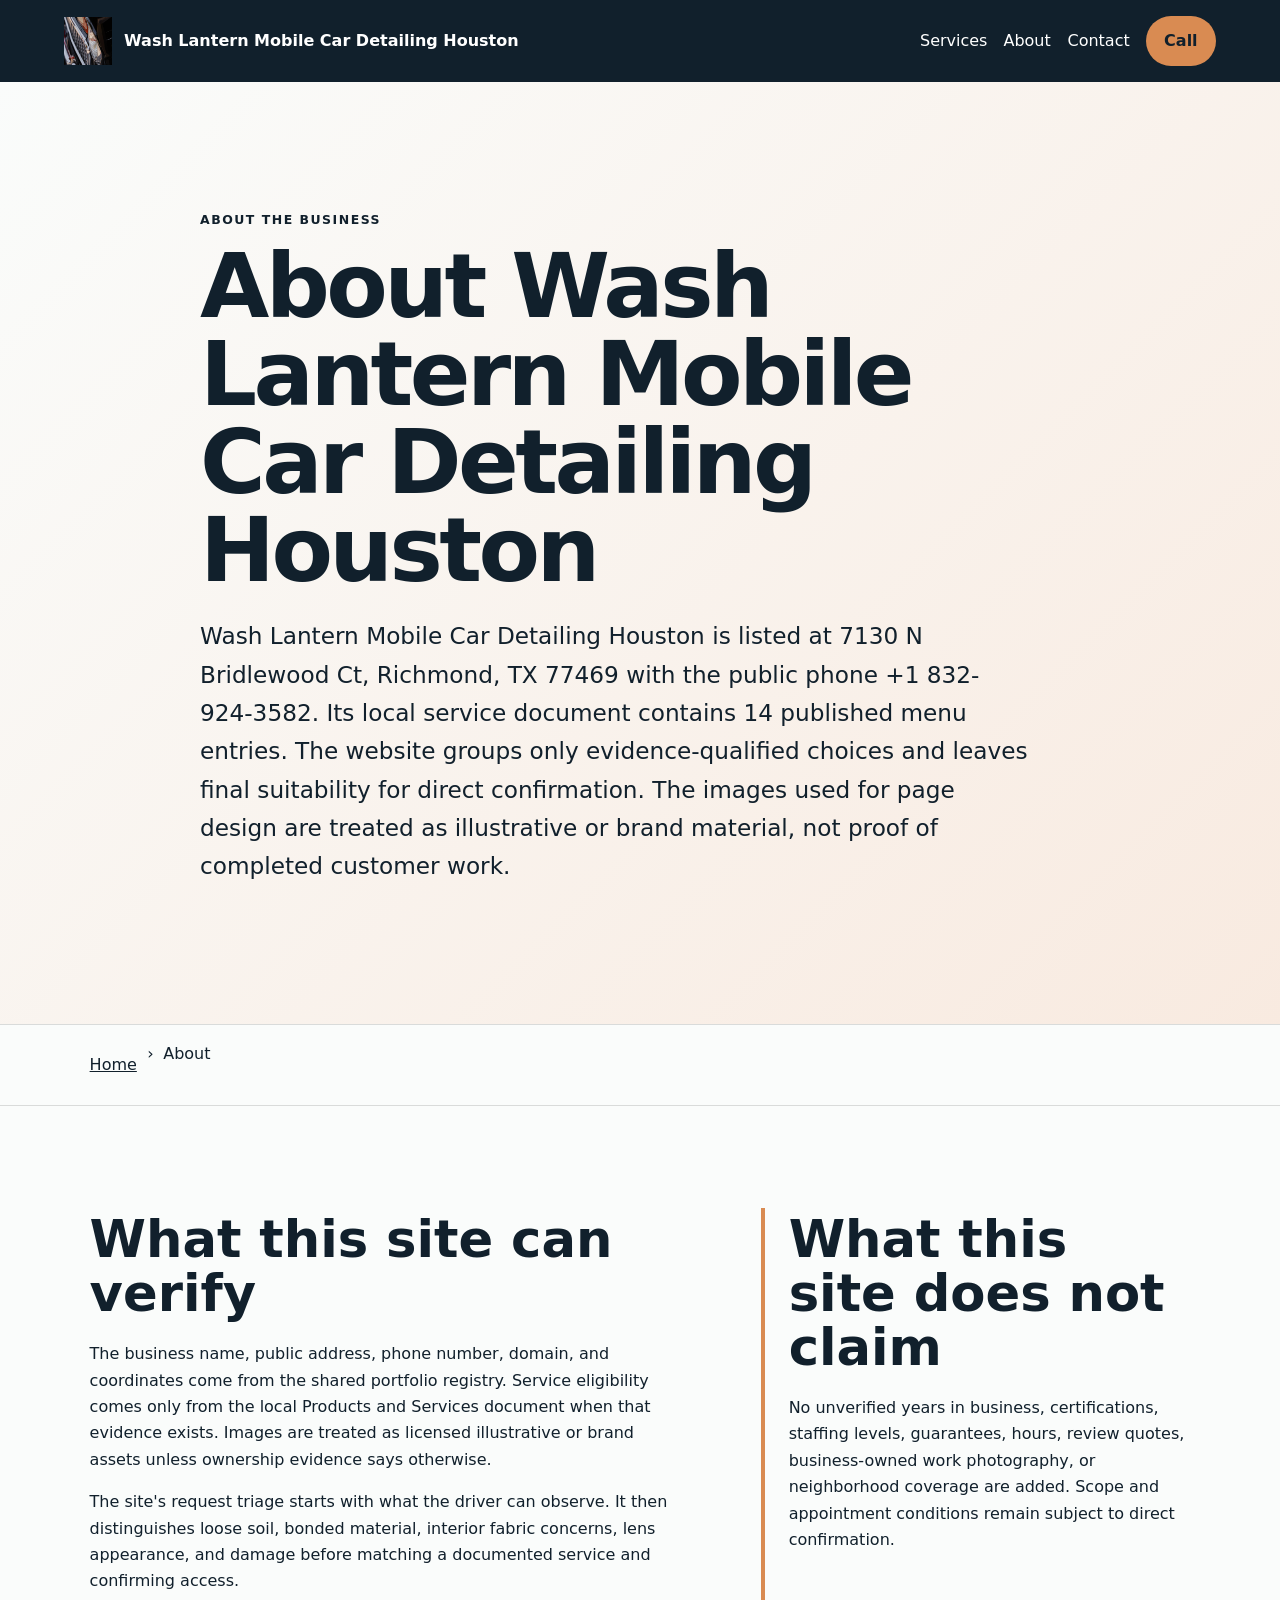
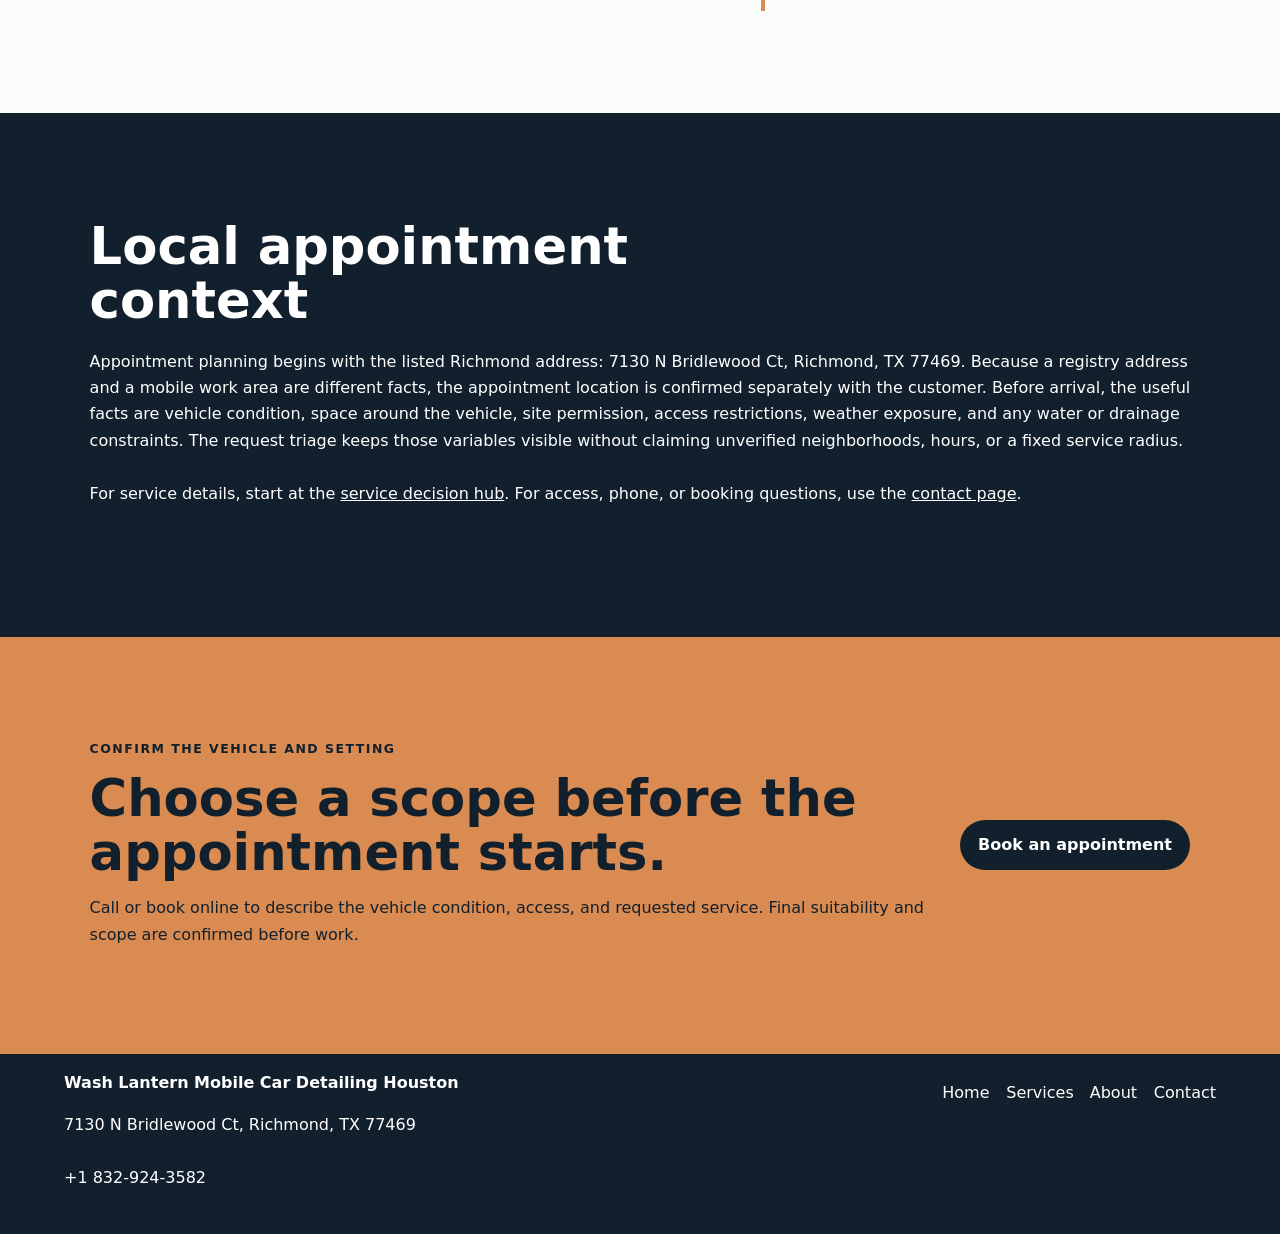
==== about/index.html @ 8aebe7d7 "feat: add service SEO pages" ====
<!doctype html>
<html lang="en"><head>
  <meta charset="utf-8"><meta name="viewport" content="width=device-width,initial-scale=1">
  <title>About Wash Lantern Mobile Car Detailing Houston | Richmond, TX</title>
  <meta name="description" content="Verified identity, evidence boundaries, and appointment-planning approach for Wash Lantern Mobile Car Detailing Houston in Richmond, TX.">
  <meta name="robots" content="index, follow, max-image-preview:large, max-snippet:-1">
  <link rel="canonical" href="https://washlantern.shop/about/">
  <meta property="og:type" content="website"><meta property="og:title" content="About Wash Lantern Mobile Car Detailing Houston | Richmond, TX">
  <meta property="og:description" content="Verified identity, evidence boundaries, and appointment-planning approach for Wash Lantern Mobile Car Detailing Houston in Richmond, TX."><meta property="og:url" content="https://washlantern.shop/about/">
  <meta property="og:image" content="https://washlantern.shop/assets/photos/hero-chrome-detail.webp"><meta name="twitter:card" content="summary_large_image">
  <link rel="icon" href="/favicon.svg"><link rel="stylesheet" href="/seo-pages.css"><script type="application/ld+json">{
  "@context": "https://schema.org",
  "@graph": [
    {
      "@type": "BreadcrumbList",
      "@id": "https://washlantern.shop/about/#breadcrumb",
      "itemListElement": [
        {
          "@type": "ListItem",
          "position": 1,
          "name": "Home",
          "item": "https://washlantern.shop/"
        },
        {
          "@type": "ListItem",
          "position": 2,
          "name": "About Wash Lantern Mobile Car Detailing Houston | Richmond, TX",
          "item": "https://washlantern.shop/about/"
        }
      ]
    },
    {
      "@type": "WebPage",
      "@id": "https://washlantern.shop/about/#webpage",
      "url": "https://washlantern.shop/about/",
      "name": "About Wash Lantern Mobile Car Detailing Houston | Richmond, TX",
      "description": "Verified identity, evidence boundaries, and appointment-planning approach for Wash Lantern Mobile Car Detailing Houston in Richmond, TX.",
      "breadcrumb": {
        "@id": "https://washlantern.shop/about/#breadcrumb"
      },
      "isPartOf": {
        "@id": "https://washlantern.shop/#website"
      },
      "about": {
        "@id": "https://washlantern.shop/#business"
      }
    },
    {
      "@type": "ImageObject",
      "@id": "https://washlantern.shop/about/#primaryimage",
      "contentUrl": "https://washlantern.shop/assets/photos/hero-chrome-detail.webp",
      "caption": "Illustrative detailing artwork for Wash Lantern Mobile Car Detailing Houston",
      "representativeOfPage": true
    }
  ]
}</script>
</head><body style="--pilot-accent:#d98b52;--pilot-dark:#11202c;--pilot-paper:#fafcfb">
<a class="skip-link" href="#content">Skip to content</a>
<header class="pilot-header"><a class="pilot-brand" href="/"><img src="/assets/photos/hero-chrome-detail.webp" width="48" height="48" alt=""><span>Wash Lantern Mobile Car Detailing Houston</span></a>
<nav aria-label="Primary navigation"><a href="/services/">Services</a><a href="/about/">About</a><a href="/contact/">Contact</a><a class="pilot-call" href="tel:+18329243582">Call</a></nav></header>
<main id="content"><section class="pilot-hero text-only"><div><p class="eyebrow">About the business</p><h1>About Wash Lantern Mobile Car Detailing Houston</h1><p class="pilot-answer">Wash Lantern Mobile Car Detailing Houston is listed at 7130 N Bridlewood Ct, Richmond, TX 77469 with the public phone +1 832-924-3582. Its local service document contains 14 published menu entries. The website groups only evidence-qualified choices and leaves final suitability for direct confirmation. The images used for page design are treated as illustrative or brand material, not proof of completed customer work.</p></div></section><nav class="breadcrumbs" aria-label="Breadcrumb"><a href="/">Home</a><span>›</span><span>About</span></nav>
<section class="pilot-section pilot-grid"><div><h2>What this site can verify</h2><p>The business name, public address, phone number, domain, and coordinates come from the shared portfolio registry. Service eligibility comes only from the local Products and Services document when that evidence exists. Images are treated as licensed illustrative or brand assets unless ownership evidence says otherwise.</p><p>The site&#x27;s request triage starts with what the driver can observe. It then distinguishes loose soil, bonded material, interior fabric concerns, lens appearance, and damage before matching a documented service and confirming access.</p></div><aside><h2>What this site does not claim</h2><p>No unverified years in business, certifications, staffing levels, guarantees, hours, review quotes, business-owned work photography, or neighborhood coverage are added. Scope and appointment conditions remain subject to direct confirmation.</p></aside></section>
<section class="pilot-section tone"><h2>Local appointment context</h2><p>Appointment planning begins with the listed Richmond address: 7130 N Bridlewood Ct, Richmond, TX 77469. Because a registry address and a mobile work area are different facts, the appointment location is confirmed separately with the customer. Before arrival, the useful facts are vehicle condition, space around the vehicle, site permission, access restrictions, weather exposure, and any water or drainage constraints. The request triage keeps those variables visible without claiming unverified neighborhoods, hours, or a fixed service radius.</p><p>For service details, start at the <a href="/services/">service decision hub</a>. For access, phone, or booking questions, use the <a href="/contact/">contact page</a>.</p></section>
<section class="pilot-cta"><div><p class="eyebrow">Confirm the vehicle and setting</p><h2>Choose a scope before the appointment starts.</h2><p>Call or book online to describe the vehicle condition, access, and requested service. Final suitability and scope are confirmed before work.</p></div><a class="pilot-button" href="https://cal.com/sumitdatta/auto-detail-service">Book an appointment</a></section>
</main><footer class="pilot-footer"><div><strong>Wash Lantern Mobile Car Detailing Houston</strong><p>7130 N Bridlewood Ct, Richmond, TX 77469</p><p><a href="tel:+18329243582">+1 832-924-3582</a></p></div><nav aria-label="Footer navigation"><a href="/">Home</a><a href="/services/">Services</a><a href="/about/">About</a><a href="/contact/">Contact</a></nav></footer>
</body></html>
---- seo-pages.css ----
*{box-sizing:border-box}html{scroll-behavior:smooth}body{margin:0;background:var(--pilot-paper);color:var(--pilot-dark);font-family:system-ui,-apple-system,BlinkMacSystemFont,"Segoe UI",sans-serif;line-height:1.65}.skip-link{position:absolute;left:-999px}.skip-link:focus{left:1rem;top:1rem;z-index:9;background:#fff;padding:.75rem}.pilot-header,.pilot-footer{display:flex;align-items:center;justify-content:space-between;gap:1.5rem;padding:1rem clamp(1rem,5vw,4rem);background:var(--pilot-dark);color:#fff}.pilot-header{position:sticky;top:0;z-index:5}.pilot-brand{display:flex;align-items:center;gap:.75rem;max-width:36rem;font-weight:800}.pilot-header a,.pilot-footer a{color:inherit;text-decoration:none}.pilot-header nav,.pilot-footer nav{display:flex;flex-wrap:wrap;gap:1rem;align-items:center}.pilot-header nav a,.pilot-footer nav a,.breadcrumbs a,.pilot-section a,.pilot-footer>div a{display:inline-flex;min-width:48px;min-height:48px;align-items:center}.pilot-call,.pilot-button{display:inline-flex;min-height:48px;align-items:center;justify-content:center;border-radius:999px;background:var(--pilot-accent);color:var(--pilot-dark)!important;padding:.75rem 1.15rem;font-weight:800;text-decoration:none}.pilot-hero{display:grid;grid-template-columns:minmax(0,1.2fr) minmax(260px,.8fr);gap:clamp(2rem,6vw,6rem);padding:clamp(4rem,9vw,8rem) clamp(1.25rem,7vw,7rem);align-items:center;background:linear-gradient(135deg,var(--pilot-paper),color-mix(in srgb,var(--pilot-accent) 18%,white))}.pilot-hero.text-only{grid-template-columns:minmax(0,880px);justify-content:center}.pilot-hero h1{font-size:clamp(2.5rem,7vw,6rem);line-height:.98;margin:.3rem 0 1.25rem;letter-spacing:-.04em}.pilot-hero img{width:100%;height:auto;aspect-ratio:4/3;object-fit:cover;border-radius:1.5rem;box-shadow:0 28px 70px #0003}.pilot-answer{font-size:clamp(1.15rem,2vw,1.45rem);max-width:52rem}.pilot-proof,.source-note{font-size:.9rem;opacity:.76}.eyebrow{text-transform:uppercase;letter-spacing:.12em;font-size:.78rem;font-weight:900}.breadcrumbs{display:flex;gap:.6rem;flex-wrap:wrap;padding:1rem clamp(1.25rem,7vw,7rem);border-block:1px solid #0002}.breadcrumbs a,.pilot-section a{color:inherit}.pilot-section{padding:clamp(3.5rem,8vw,7rem) clamp(1.25rem,7vw,7rem)}.pilot-section h2{font-size:clamp(2rem,4vw,3.6rem);line-height:1.05;max-width:18ch;margin:.3rem 0 1.3rem}.pilot-section h3{font-size:1.25rem;margin-top:2rem}.pilot-grid{display:grid;grid-template-columns:minmax(0,1.15fr) minmax(260px,.85fr);gap:clamp(2rem,7vw,7rem)}.pilot-grid aside{border-left:4px solid var(--pilot-accent);padding-left:1.5rem}.tone{background:var(--pilot-dark);color:#fff}.checklist,.steps{padding-left:1.25rem}.checklist li,.steps li{margin:.75rem 0}.steps{display:grid;grid-template-columns:repeat(5,minmax(0,1fr));gap:1rem;list-style:none;padding:0;counter-reset:step}.steps li{counter-increment:step;padding:1rem;border:1px solid #fff4;border-radius:1rem}.steps li:before{content:counter(step);display:block;font-size:2rem;font-weight:900;color:var(--pilot-accent)}.faq-list{max-width:900px}.faq-list details{border-top:1px solid #0003;padding:1rem 0}.faq-list summary{font-size:1.15rem;font-weight:800;cursor:pointer}.related-links,.service-cards{display:grid;grid-template-columns:repeat(2,minmax(0,1fr));gap:1rem}.related-links a,.service-cards article{display:block;padding:1.25rem;border:1px solid #0003;border-radius:1rem;background:#fff}.service-cards h2{font-size:1.6rem}.pilot-cta{display:flex;align-items:center;justify-content:space-between;gap:2rem;padding:clamp(3rem,7vw,6rem) clamp(1.25rem,7vw,7rem);background:var(--pilot-accent)}.pilot-cta h2{font-size:clamp(2rem,4vw,3.5rem);line-height:1.05;margin:.25rem 0}.pilot-cta .pilot-button{background:var(--pilot-dark);color:#fff!important;white-space:nowrap}.pilot-footer{align-items:flex-start}.large-link{font-size:clamp(1.4rem,3vw,2.4rem);font-weight:900}@media(max-width:800px){.pilot-header{position:static;align-items:flex-start}.pilot-brand span{display:none}.pilot-hero,.pilot-grid{grid-template-columns:1fr}.steps{grid-template-columns:1fr}.related-links,.service-cards{grid-template-columns:1fr}.pilot-cta,.pilot-footer{align-items:flex-start;flex-direction:column}}
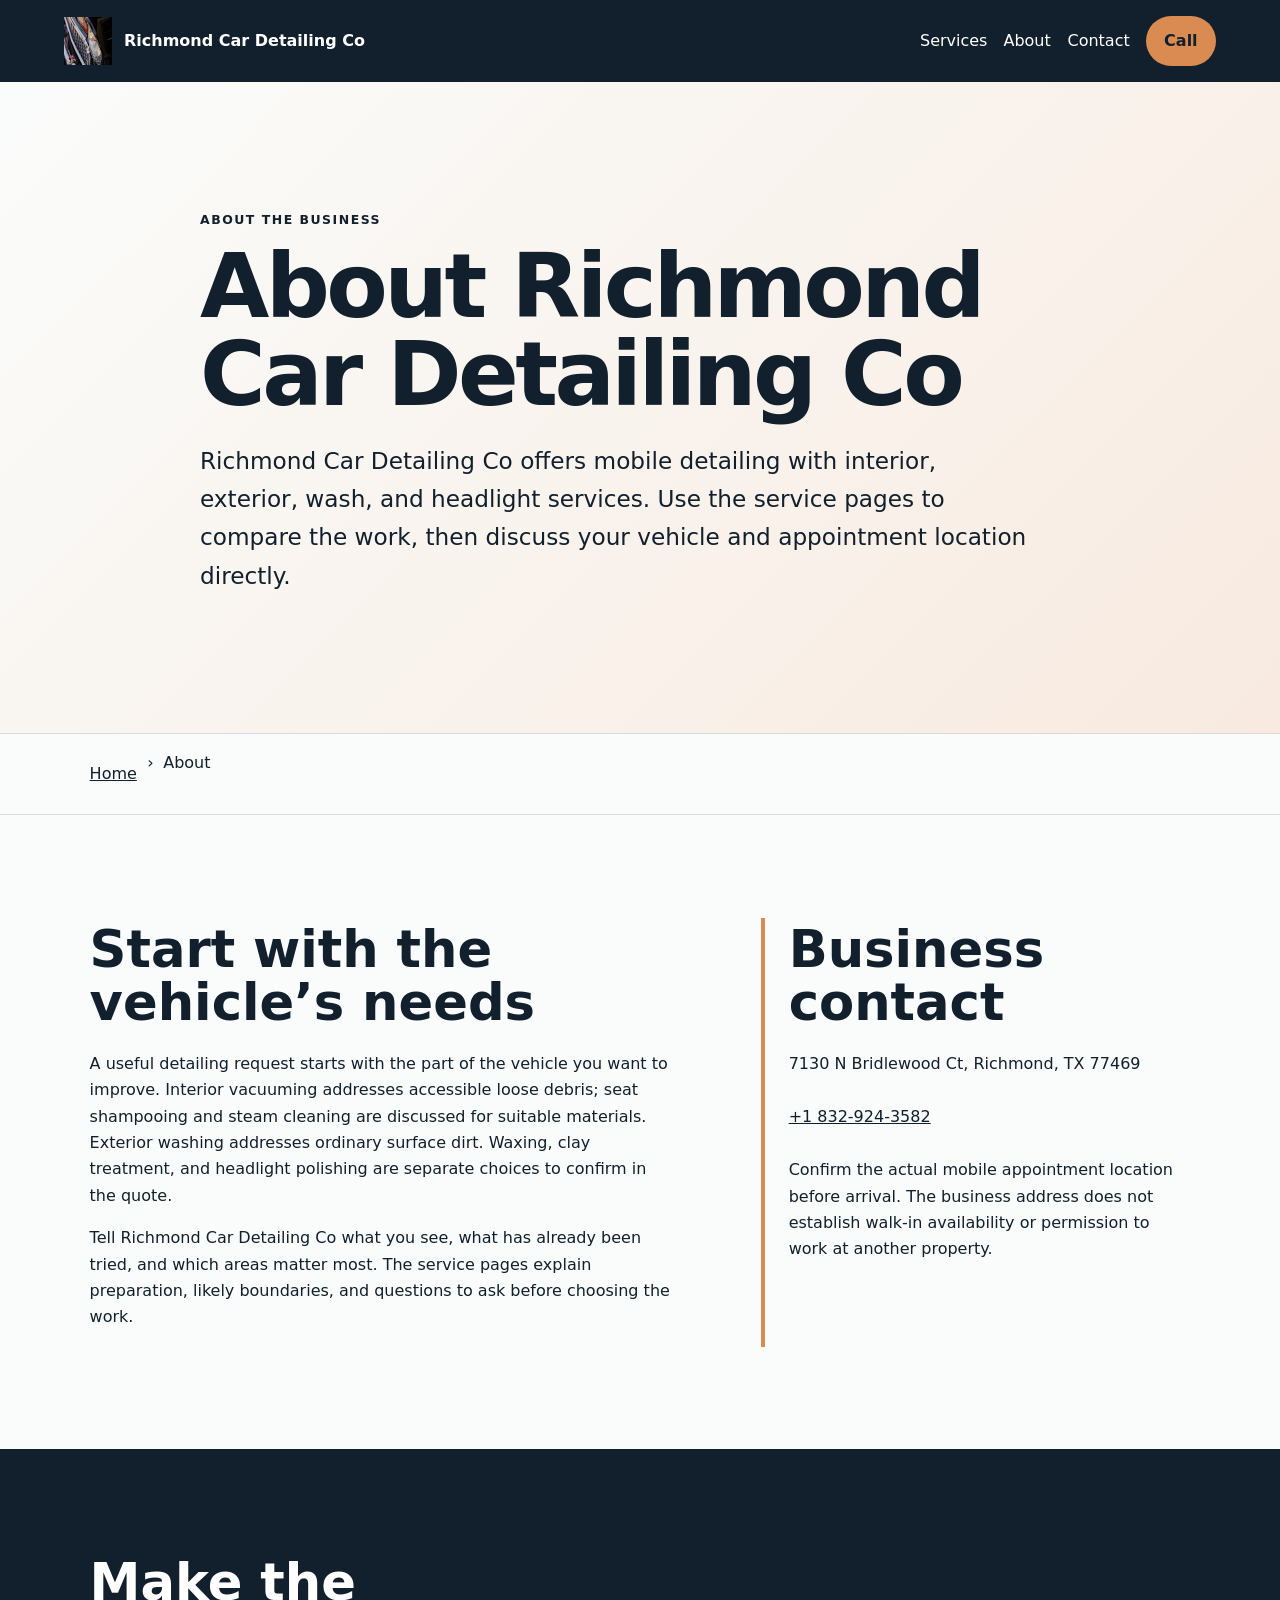
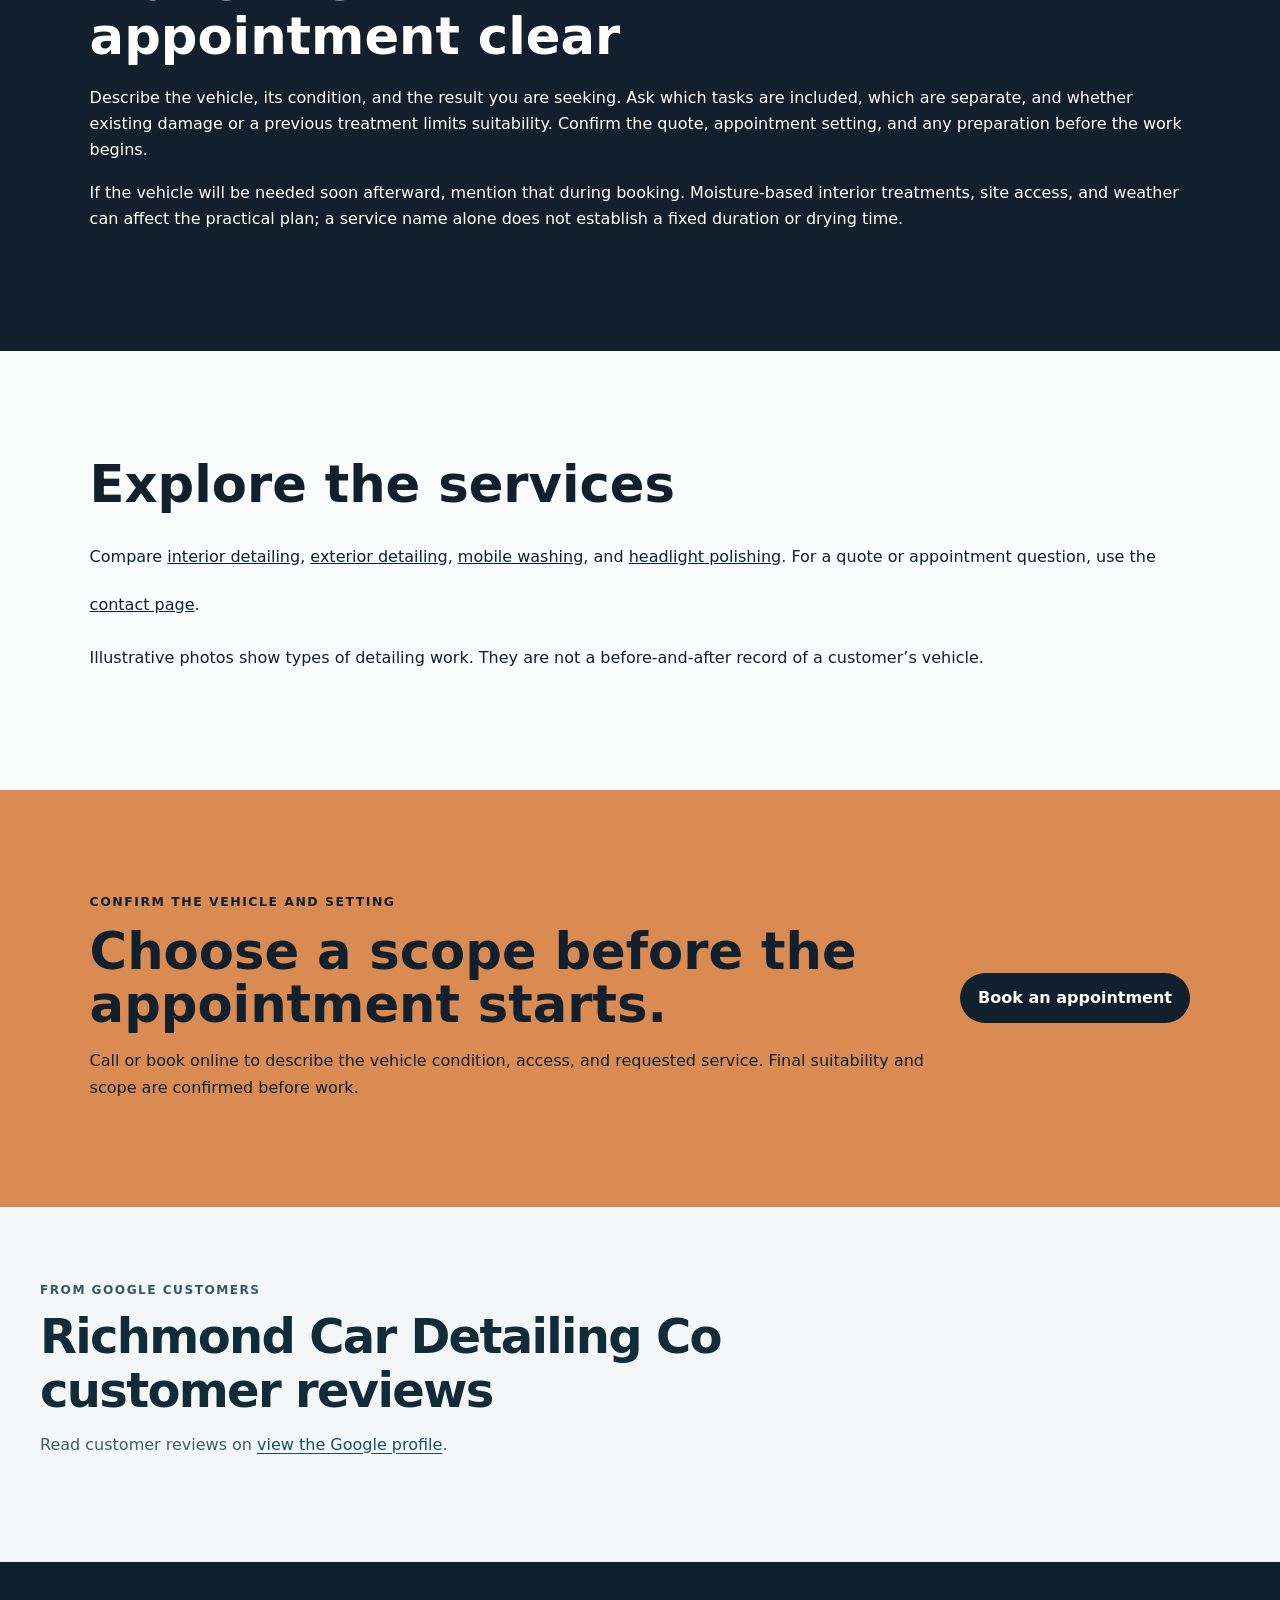
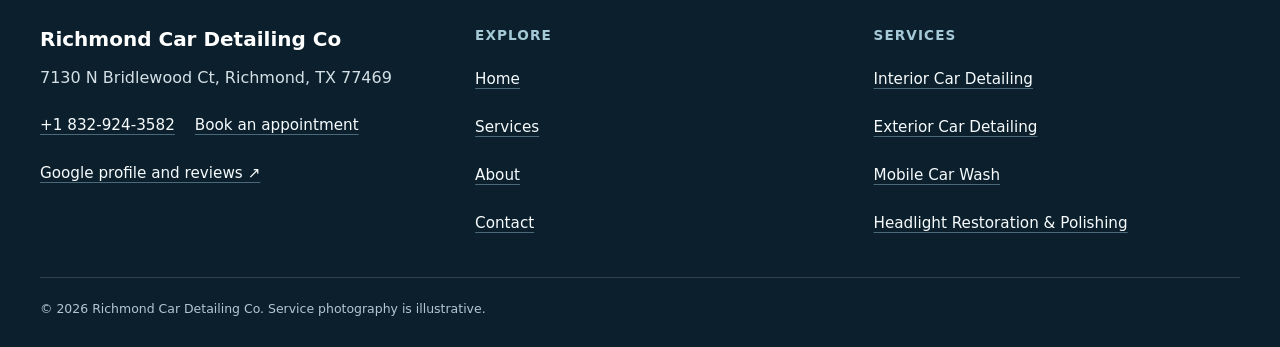
==== commit 3a183dda: "Align website branding and local service information" ====
--- a/about/index.html
+++ b/about/index.html
@@ -1,66 +1,70 @@
 <!doctype html>
 <html lang="en"><head>
   <meta charset="utf-8"><meta name="viewport" content="width=device-width,initial-scale=1">
-  <title>About Wash Lantern Mobile Car Detailing Houston | Richmond, TX</title>
-  <meta name="description" content="Verified identity, evidence boundaries, and appointment-planning approach for Wash Lantern Mobile Car Detailing Houston in Richmond, TX.">
+  <title>About Richmond Car Detailing Co | Richmond, TX</title>
+  <meta name="description" content="Verified identity, evidence boundaries, and appointment-planning approach for Richmond Car Detailing Co in Richmond, TX.">
   <meta name="robots" content="index, follow, max-image-preview:large, max-snippet:-1">
-  <link rel="canonical" href="https://washlantern.shop/about/">
-  <meta property="og:type" content="website"><meta property="og:title" content="About Wash Lantern Mobile Car Detailing Houston | Richmond, TX">
-  <meta property="og:description" content="Verified identity, evidence boundaries, and appointment-planning approach for Wash Lantern Mobile Car Detailing Houston in Richmond, TX."><meta property="og:url" content="https://washlantern.shop/about/">
-  <meta property="og:image" content="https://washlantern.shop/assets/photos/hero-chrome-detail.webp"><meta name="twitter:card" content="summary_large_image">
+  <link rel="canonical" href="https://richmondcardetailingco.shop/about/">
+  <meta property="og:type" content="website"><meta property="og:title" content="About Richmond Car Detailing Co | Richmond, TX">
+  <meta property="og:description" content="Verified identity, evidence boundaries, and appointment-planning approach for Richmond Car Detailing Co in Richmond, TX."><meta property="og:url" content="https://richmondcardetailingco.shop/about/">
+  <meta property="og:image" content="https://richmondcardetailingco.shop/assets/photos/hero-chrome-detail.webp"><meta name="twitter:card" content="summary_large_image">
   <link rel="icon" href="/favicon.svg"><link rel="stylesheet" href="/seo-pages.css"><script type="application/ld+json">{
   "@context": "https://schema.org",
   "@graph": [
     {
       "@type": "BreadcrumbList",
-      "@id": "https://washlantern.shop/about/#breadcrumb",
+      "@id": "https://richmondcardetailingco.shop/about/#breadcrumb",
       "itemListElement": [
         {
           "@type": "ListItem",
           "position": 1,
           "name": "Home",
-          "item": "https://washlantern.shop/"
+          "item": "https://richmondcardetailingco.shop/"
         },
         {
           "@type": "ListItem",
           "position": 2,
-          "name": "About Wash Lantern Mobile Car Detailing Houston | Richmond, TX",
-          "item": "https://washlantern.shop/about/"
+          "name": "About Richmond Car Detailing Co | Richmond, TX",
+          "item": "https://richmondcardetailingco.shop/about/"
         }
       ]
     },
     {
       "@type": "WebPage",
-      "@id": "https://washlantern.shop/about/#webpage",
-      "url": "https://washlantern.shop/about/",
-      "name": "About Wash Lantern Mobile Car Detailing Houston | Richmond, TX",
-      "description": "Verified identity, evidence boundaries, and appointment-planning approach for Wash Lantern Mobile Car Detailing Houston in Richmond, TX.",
+      "@id": "https://richmondcardetailingco.shop/about/#webpage",
+      "url": "https://richmondcardetailingco.shop/about/",
+      "name": "About Richmond Car Detailing Co | Richmond, TX",
+      "description": "Verified identity, evidence boundaries, and appointment-planning approach for Richmond Car Detailing Co in Richmond, TX.",
       "breadcrumb": {
-        "@id": "https://washlantern.shop/about/#breadcrumb"
+        "@id": "https://richmondcardetailingco.shop/about/#breadcrumb"
       },
       "isPartOf": {
-        "@id": "https://washlantern.shop/#website"
+        "@id": "https://richmondcardetailingco.shop/#website"
       },
       "about": {
-        "@id": "https://washlantern.shop/#business"
+        "@id": "https://richmondcardetailingco.shop/#business"
       }
     },
     {
       "@type": "ImageObject",
-      "@id": "https://washlantern.shop/about/#primaryimage",
-      "contentUrl": "https://washlantern.shop/assets/photos/hero-chrome-detail.webp",
-      "caption": "Illustrative detailing artwork for Wash Lantern Mobile Car Detailing Houston",
+      "@id": "https://richmondcardetailingco.shop/about/#primaryimage",
+      "contentUrl": "https://richmondcardetailingco.shop/assets/photos/hero-chrome-detail.webp",
+      "caption": "Illustrative detailing artwork for Richmond Car Detailing Co",
       "representativeOfPage": true
     }
   ]
 }</script>
+<link rel="stylesheet" href="/portfolio-components.css">
 </head><body style="--pilot-accent:#d98b52;--pilot-dark:#11202c;--pilot-paper:#fafcfb">
 <a class="skip-link" href="#content">Skip to content</a>
-<header class="pilot-header"><a class="pilot-brand" href="/"><img src="/assets/photos/hero-chrome-detail.webp" width="48" height="48" alt=""><span>Wash Lantern Mobile Car Detailing Houston</span></a>
+<header class="pilot-header"><a class="pilot-brand" href="/"><img src="/assets/photos/hero-chrome-detail.webp" width="48" height="48" alt=""><span>Richmond Car Detailing Co</span></a>
 <nav aria-label="Primary navigation"><a href="/services/">Services</a><a href="/about/">About</a><a href="/contact/">Contact</a><a class="pilot-call" href="tel:+18329243582">Call</a></nav></header>
-<main id="content"><section class="pilot-hero text-only"><div><p class="eyebrow">About the business</p><h1>About Wash Lantern Mobile Car Detailing Houston</h1><p class="pilot-answer">Wash Lantern Mobile Car Detailing Houston is listed at 7130 N Bridlewood Ct, Richmond, TX 77469 with the public phone +1 832-924-3582. Its local service document contains 14 published menu entries. The website groups only evidence-qualified choices and leaves final suitability for direct confirmation. The images used for page design are treated as illustrative or brand material, not proof of completed customer work.</p></div></section><nav class="breadcrumbs" aria-label="Breadcrumb"><a href="/">Home</a><span>›</span><span>About</span></nav>
-<section class="pilot-section pilot-grid"><div><h2>What this site can verify</h2><p>The business name, public address, phone number, domain, and coordinates come from the shared portfolio registry. Service eligibility comes only from the local Products and Services document when that evidence exists. Images are treated as licensed illustrative or brand assets unless ownership evidence says otherwise.</p><p>The site&#x27;s request triage starts with what the driver can observe. It then distinguishes loose soil, bonded material, interior fabric concerns, lens appearance, and damage before matching a documented service and confirming access.</p></div><aside><h2>What this site does not claim</h2><p>No unverified years in business, certifications, staffing levels, guarantees, hours, review quotes, business-owned work photography, or neighborhood coverage are added. Scope and appointment conditions remain subject to direct confirmation.</p></aside></section>
-<section class="pilot-section tone"><h2>Local appointment context</h2><p>Appointment planning begins with the listed Richmond address: 7130 N Bridlewood Ct, Richmond, TX 77469. Because a registry address and a mobile work area are different facts, the appointment location is confirmed separately with the customer. Before arrival, the useful facts are vehicle condition, space around the vehicle, site permission, access restrictions, weather exposure, and any water or drainage constraints. The request triage keeps those variables visible without claiming unverified neighborhoods, hours, or a fixed service radius.</p><p>For service details, start at the <a href="/services/">service decision hub</a>. For access, phone, or booking questions, use the <a href="/contact/">contact page</a>.</p></section>
+<main id="content"><section class="pilot-hero text-only"><div><p class="eyebrow">About the business</p><h1>About Richmond Car Detailing Co</h1><p class="pilot-answer">Richmond Car Detailing Co offers mobile detailing with interior, exterior, wash, and headlight services. Use the service pages to compare the work, then discuss your vehicle and appointment location directly.</p></div></section><nav class="breadcrumbs" aria-label="Breadcrumb"><a href="/">Home</a><span>›</span><span>About</span></nav>
+<section class="pilot-section pilot-grid"><div><h2>Start with the vehicle’s needs</h2><p>A useful detailing request starts with the part of the vehicle you want to improve. Interior vacuuming addresses accessible loose debris; seat shampooing and steam cleaning are discussed for suitable materials. Exterior washing addresses ordinary surface dirt. Waxing, clay treatment, and headlight polishing are separate choices to confirm in the quote.</p><p>Tell Richmond Car Detailing Co what you see, what has already been tried, and which areas matter most. The service pages explain preparation, likely boundaries, and questions to ask before choosing the work.</p></div><aside><h2>Business contact</h2><p>7130 N Bridlewood Ct, Richmond, TX 77469</p><p><a href="tel:+18329243582">+1 832-924-3582</a></p><p>Confirm the actual mobile appointment location before arrival. The business address does not establish walk-in availability or permission to work at another property.</p></aside></section>
+<section class="pilot-section tone"><h2>Make the appointment clear</h2><p>Describe the vehicle, its condition, and the result you are seeking. Ask which tasks are included, which are separate, and whether existing damage or a previous treatment limits suitability. Confirm the quote, appointment setting, and any preparation before the work begins.</p><p>If the vehicle will be needed soon afterward, mention that during booking. Moisture-based interior treatments, site access, and weather can affect the practical plan; a service name alone does not establish a fixed duration or drying time.</p></section>
+<section class="pilot-section"><h2>Explore the services</h2><p>Compare <a href="/services/interior-car-detailing/">interior detailing</a>, <a href="/services/exterior-car-detailing/">exterior detailing</a>, <a href="/services/mobile-car-wash/">mobile washing</a>, and <a href="/services/headlight-restoration/">headlight polishing</a>. For a quote or appointment question, use the <a href="/contact/">contact page</a>.</p><p>Illustrative photos show types of detailing work. They are not a before-and-after record of a customer’s vehicle.</p></section>
 <section class="pilot-cta"><div><p class="eyebrow">Confirm the vehicle and setting</p><h2>Choose a scope before the appointment starts.</h2><p>Call or book online to describe the vehicle condition, access, and requested service. Final suitability and scope are confirmed before work.</p></div><a class="pilot-button" href="https://cal.com/sumitdatta/auto-detail-service">Book an appointment</a></section>
-</main><footer class="pilot-footer"><div><strong>Wash Lantern Mobile Car Detailing Houston</strong><p>7130 N Bridlewood Ct, Richmond, TX 77469</p><p><a href="tel:+18329243582">+1 832-924-3582</a></p></div><nav aria-label="Footer navigation"><a href="/">Home</a><a href="/services/">Services</a><a href="/about/">About</a><a href="/contact/">Contact</a></nav></footer>
+<!-- PORTFOLIO-REVIEWS:START --><section class="portfolio-reviews" aria-labelledby="portfolio-reviews-title"><div class="portfolio-reviews__heading"><div><p class="portfolio-reviews__kicker">From Google customers</p><h2 id="portfolio-reviews-title">Richmond Car Detailing Co customer reviews</h2><p class="portfolio-reviews__intro">Read customer reviews on <a href="https://www.google.com/maps?cid=2133112035970579671" target="_blank" rel="noopener noreferrer">view the Google profile</a>.</p></div></div></section><!-- PORTFOLIO-REVIEWS:END -->
+</main><footer class="portfolio-footer"><div class="portfolio-footer__grid"><div><strong class="portfolio-footer__name">Richmond Car Detailing Co</strong><address>7130 N Bridlewood Ct, Richmond, TX 77469</address><div class="portfolio-footer__contact"><a href="tel:+18329243582">+1 832-924-3582</a><a href="https://cal.com/sumitdatta/auto-detail-service">Book an appointment</a></div><a href="https://www.google.com/maps?cid=2133112035970579671" target="_blank" rel="noopener noreferrer">Google profile and reviews ↗</a></div><div><h2>Explore</h2><nav aria-label="Footer navigation"><a href="/">Home</a><a href="/services/">Services</a><a href="/about/">About</a><a href="/contact/">Contact</a></nav></div><div><h2>Services</h2><nav aria-label="Service pages"><a href="/services/interior-car-detailing/">Interior Car Detailing</a><a href="/services/exterior-car-detailing/">Exterior Car Detailing</a><a href="/services/mobile-car-wash/">Mobile Car Wash</a><a href="/services/headlight-restoration/">Headlight Restoration &amp; Polishing</a></nav></div></div><p class="portfolio-footer__bottom">© <span id="year">2026</span> Richmond Car Detailing Co. Service photography is illustrative.</p></footer>
+<script src="/portfolio-components.js" defer></script>
 </body></html>
--- a/portfolio-components.css
+++ b/portfolio-components.css
@@ -0,0 +1,37 @@
+/* Portfolio components: scoped styles, no external requests. */
+.portfolio-reviews,.portfolio-footer{box-sizing:border-box;min-width:0;font-family:inherit}
+.portfolio-reviews *,.portfolio-footer *{box-sizing:border-box}
+.portfolio-reviews{color:#122b38;background:#f4f7f8;padding:clamp(3rem,6vw,5.5rem) max(20px,calc((100% - 1200px)/2));isolation:isolate}
+.portfolio-reviews__heading{display:flex;justify-content:space-between;align-items:flex-end;gap:24px;margin:0 0 28px}
+.portfolio-reviews__heading>div{min-width:0;max-width:850px}
+.portfolio-reviews__kicker{margin:0 0 10px;font-family:inherit;font-weight:700;font-size:.76rem;line-height:1.3;letter-spacing:.12em;text-transform:uppercase;color:#365968}
+.portfolio-reviews h2{max-width:none;margin:0 0 14px;font-family:inherit;font-size:clamp(1.8rem,4vw,3rem);font-weight:800;line-height:1.13;letter-spacing:-.035em;text-transform:none;color:#122b38;overflow-wrap:anywhere}
+.portfolio-reviews__intro{font-size:1rem;line-height:1.6;color:#425c68;margin:0}
+.portfolio-reviews__intro a,.portfolio-review__source{color:#164f68;text-decoration:underline;text-underline-offset:3px}
+.portfolio-reviews__controls{display:none;gap:8px;flex-shrink:0}
+.portfolio-reviews[data-ready] .portfolio-reviews__controls{display:flex}
+.portfolio-reviews__controls button{display:grid;place-items:center;width:48px;height:48px;border:1px solid #a9bac2;border-radius:50%;background:#fff;color:#122b38;font-family:inherit;font-weight:700;font-size:1.3rem;line-height:1;cursor:pointer}
+.portfolio-reviews__controls button:disabled{opacity:.35;cursor:default}
+.portfolio-reviews__track{display:flex;align-items:stretch;gap:18px;overflow-x:auto;overscroll-behavior-x:contain;scroll-snap-type:x proximity;scroll-padding-inline:1px;padding:2px 1px 20px;max-width:100%;min-width:0;scrollbar-width:thin;scrollbar-color:#7c9aa8 #dfe7eb}
+.portfolio-review{display:flex;flex-direction:column;flex:0 0 min(370px,86vw);min-width:0;max-width:100%;margin:0;padding:25px;background:#fff;border:1px solid #d7e1e6;border-radius:16px;box-shadow:0 8px 26px #0a263d08;scroll-snap-align:start;text-align:left}
+.portfolio-review__meta{display:flex;align-items:flex-start;justify-content:space-between;gap:14px;margin-bottom:16px}
+.portfolio-review__author{font-size:1rem;font-weight:800;line-height:1.4;color:#122b38;overflow-wrap:anywhere}
+.portfolio-review time{display:block;font-size:.82rem;line-height:1.5;color:#55717e;margin-top:3px}
+.portfolio-review__rating{white-space:nowrap;font-size:.85rem;font-weight:700;line-height:1.5;color:#735007}
+.portfolio-review blockquote{padding:0;margin:0 0 20px;border:0;color:#263f4c;font-family:inherit;font-weight:400;font-size:1rem;line-height:1.7;letter-spacing:normal;max-height:230px;overflow-y:auto;overflow-wrap:anywhere}
+.portfolio-review blockquote p{margin:0;font:inherit;color:inherit}
+.portfolio-review__source{display:inline-flex;align-items:center;min-height:48px;margin-top:auto;font-size:.9rem;font-weight:700}
+.portfolio-reviews__note{margin:15px 0 0;color:#58717e;font-size:.78rem;line-height:1.6}
+.portfolio-reviews :focus-visible,.portfolio-footer :focus-visible{outline:3px solid #167799;outline-offset:4px}
+.portfolio-footer{background:#0b202c;color:#f7fbfd;padding:clamp(2.5rem,5vw,4.5rem) max(20px,calc((100% - 1200px)/2)) 28px;line-height:1.6;text-align:left}
+.portfolio-footer__grid{display:grid;grid-template-columns:minmax(0,1.1fr) minmax(0,1fr) minmax(0,1fr);gap:32px}
+.portfolio-footer__name{display:block;margin:0 0 12px;color:#fff;font-size:1.25rem;font-weight:800;line-height:1.35;overflow-wrap:anywhere}
+.portfolio-footer address{font-size:1rem;font-style:normal;color:#d4e0e6;line-height:1.65}
+.portfolio-footer h2{margin:0 0 10px;font-family:inherit;font-size:.85rem;font-weight:800;line-height:1.4;letter-spacing:.08em;text-transform:uppercase;color:#a6c9d8;max-width:none}
+.portfolio-footer a{display:inline-flex;align-items:center;min-height:48px;max-width:100%;color:#f7fbfd;font-size:.95rem;text-decoration:underline;text-decoration-color:#4a6a79;text-underline-offset:4px;overflow-wrap:anywhere}
+.portfolio-footer a:hover{text-decoration-color:#e1eff5}
+.portfolio-footer nav{display:flex;flex-direction:column;align-items:flex-start;gap:0}
+.portfolio-footer__contact{display:flex;flex-wrap:wrap;gap:0 20px;margin-top:10px}
+.portfolio-footer__bottom{margin:30px 0 0;padding-top:20px;border-top:1px solid #ffffff26;color:#b2c7d1;font-size:.78rem;line-height:1.7}
+@media(max-width:760px){.portfolio-reviews__heading{align-items:flex-start;flex-direction:column;gap:16px}.portfolio-footer__grid{grid-template-columns:1fr;gap:28px}.portfolio-review{padding:21px;flex-basis:min(340px,84vw)}}
+@media(prefers-reduced-motion:reduce){.portfolio-reviews__track{scroll-behavior:auto}}
